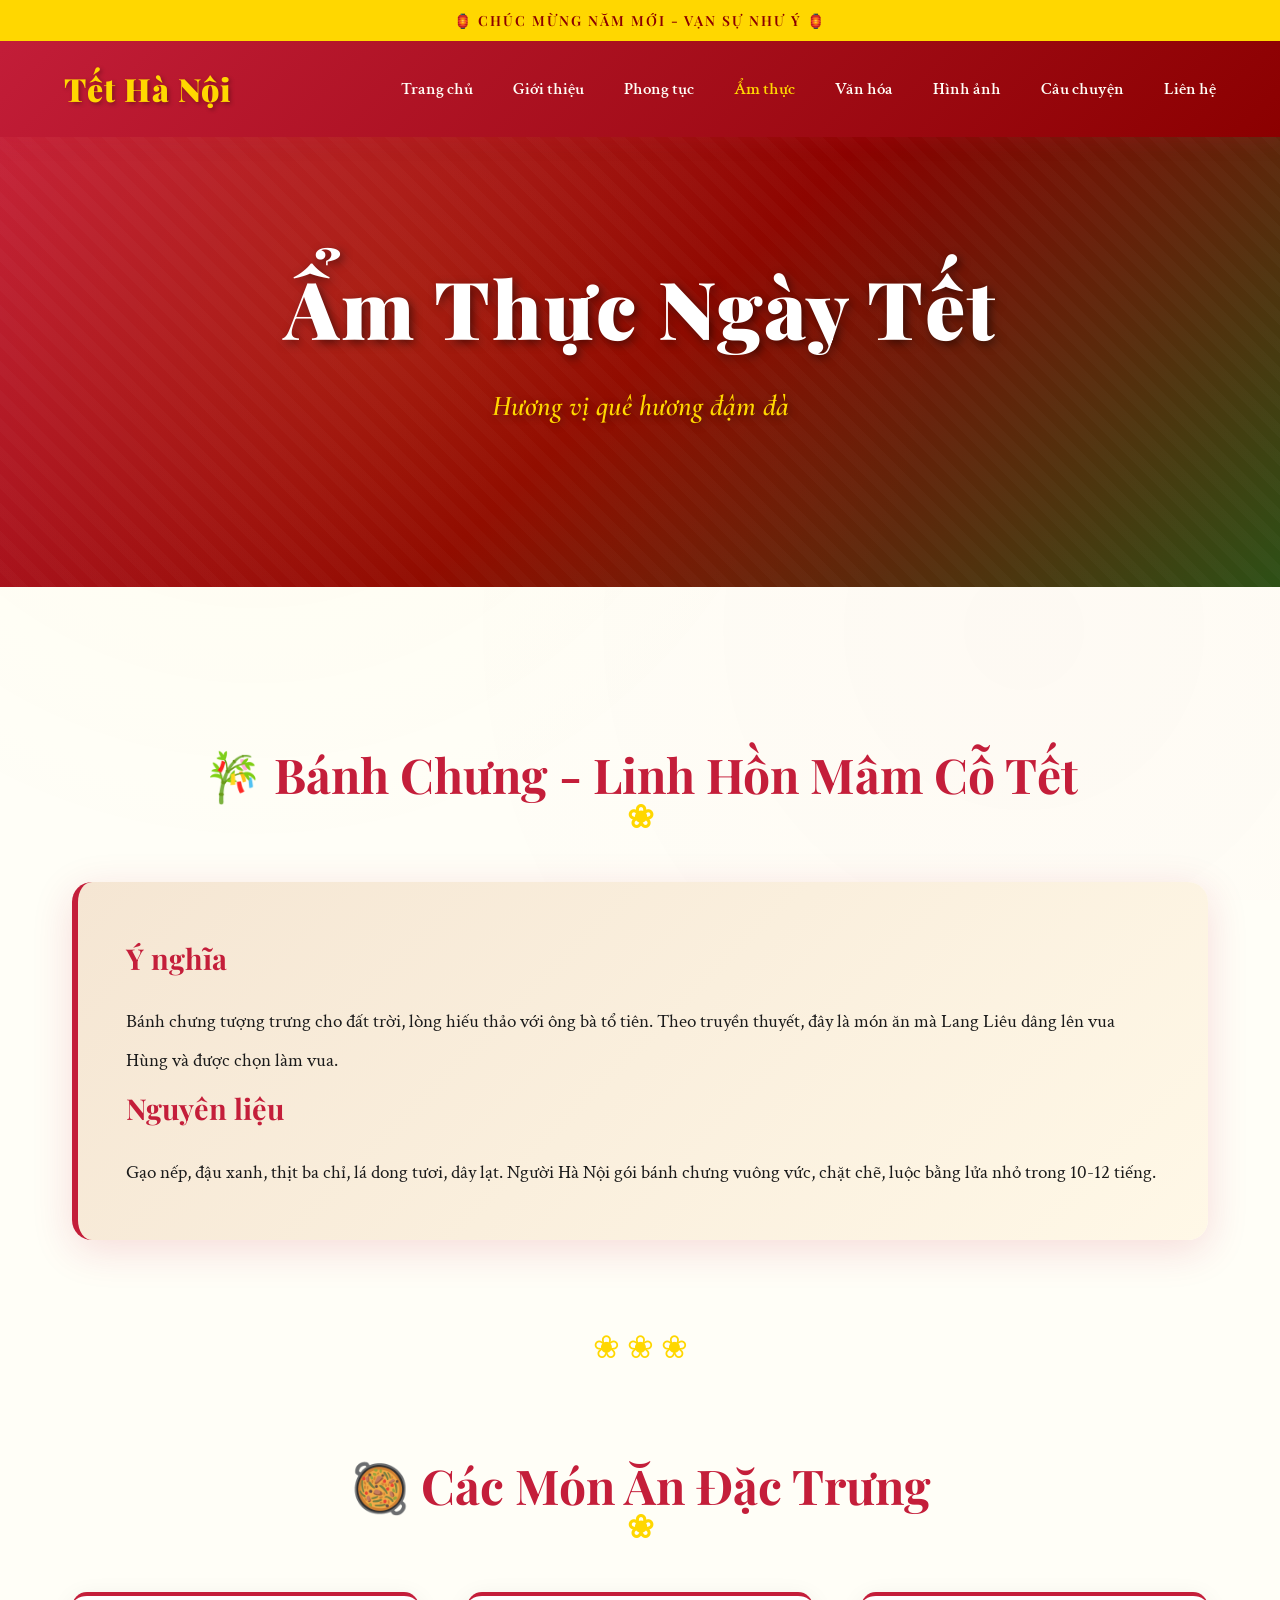
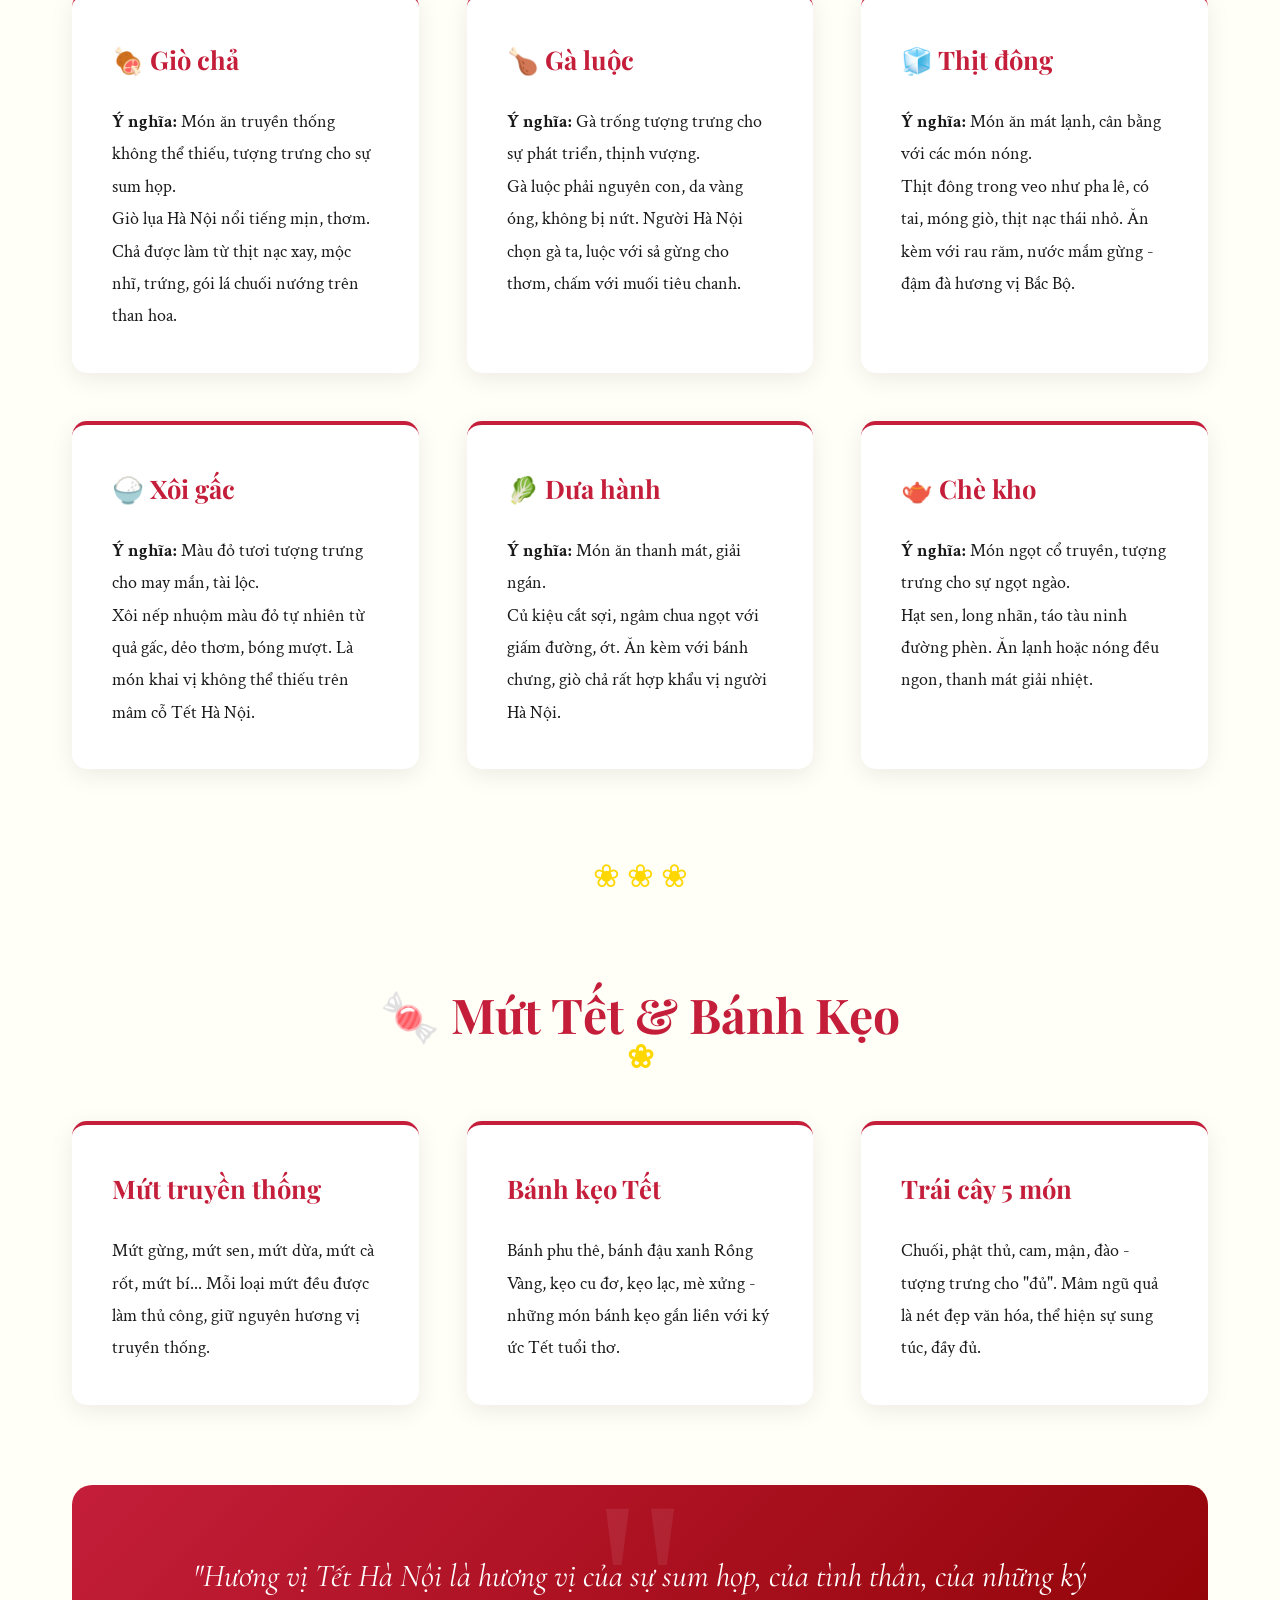
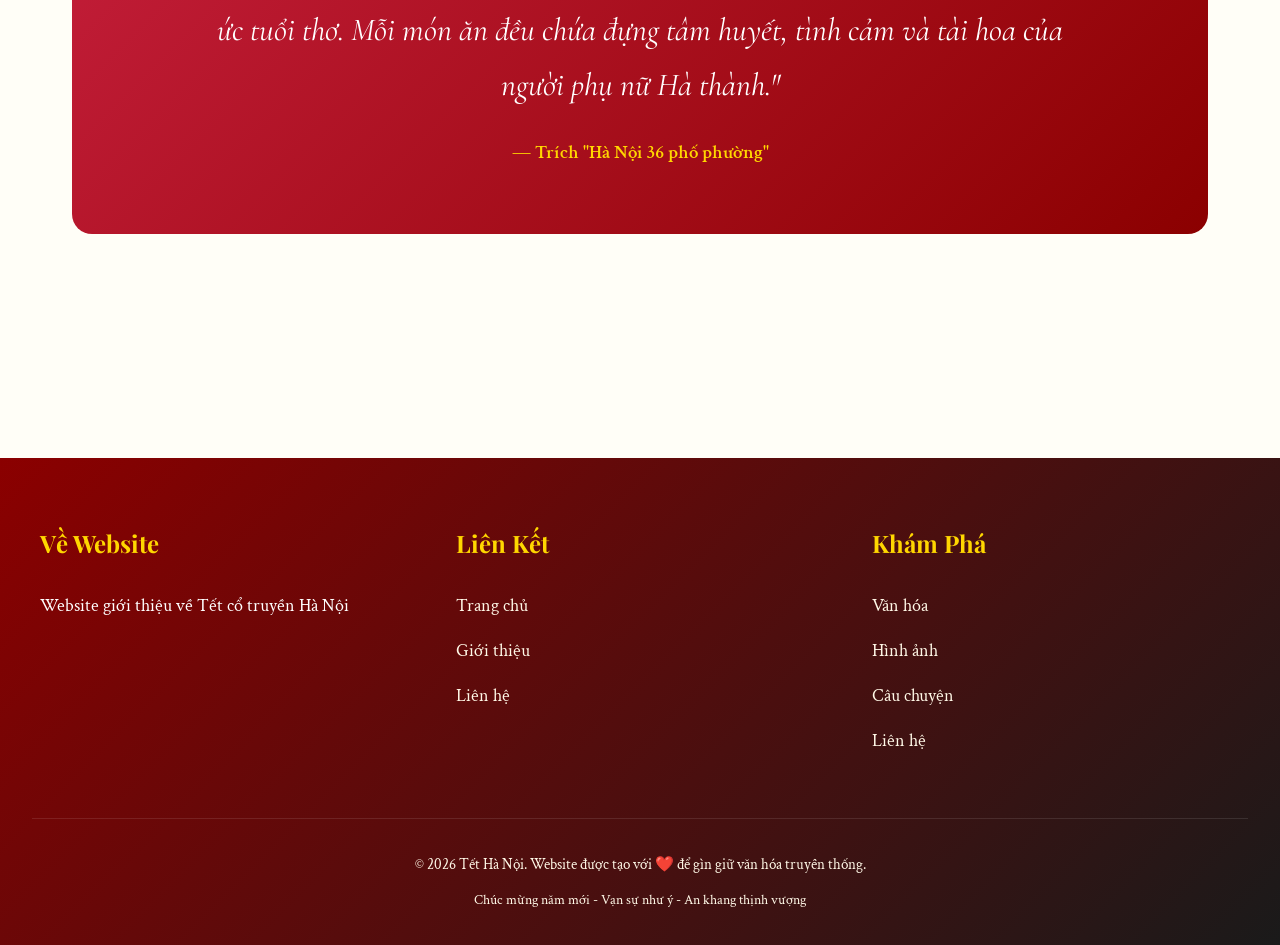
==== am-thuc.html @ 0e4b423e "tet ha noi website" ====
<!doctype html>
<html lang="vi">
  <head>
    <meta charset="UTF-8" />
    <meta name="viewport" content="width=device-width, initial-scale=1.0" />
    <title>Ẩm Thực Ngày Tết - Tết Hà Nội</title>
    <link rel="stylesheet" href="styles.css" />
  </head>
  <body>
    <header>
      <div class="header-top">🏮 CHÚC MỪNG NĂM MỚI - VẠN SỰ NHƯ Ý 🏮</div>
      <nav>
        <a href="index.html" class="logo">Tết Hà Nội</a>
        <ul class="nav-links">
          <li><a href="index.html">Trang chủ</a></li>
          <li><a href="gioi-thieu.html">Giới thiệu</a></li>
          <li><a href="phong-tuc.html">Phong tục</a></li>
          <li><a href="am-thuc.html" class="active">Ẩm thực</a></li>
          <li><a href="van-hoa.html">Văn hóa</a></li>
          <li><a href="hinh-anh.html">Hình ảnh</a></li>
          <li><a href="cau-chuyen.html">Câu chuyện</a></li>
          <li><a href="lien-he.html">Liên hệ</a></li>
        </ul>
      </nav>
    </header>

    <section class="hero-banner" style="height: 50vh">
      <div class="hero-content">
        <h1>Ẩm Thực Ngày Tết</h1>
        <p class="subtitle">Hương vị quê hương đậm đà</p>
      </div>
    </section>

    <main>
      <div class="container">
        <section>
          <h2 class="section-title">🎋 Bánh Chưng - Linh Hồn Mâm Cỗ Tết</h2>
          <div class="intro-content">
            <h3>Ý nghĩa</h3>
            <p>
              Bánh chưng tượng trưng cho đất trời, lòng hiếu thảo với ông bà tổ
              tiên. Theo truyền thuyết, đây là món ăn mà Lang Liêu dâng lên vua
              Hùng và được chọn làm vua.
            </p>
            <h3>Nguyên liệu</h3>
            <p>
              Gạo nếp, đậu xanh, thịt ba chỉ, lá dong tươi, dây lạt. Người Hà
              Nội gói bánh chưng vuông vức, chặt chẽ, luộc bằng lửa nhỏ trong
              10-12 tiếng.
            </p>
          </div>
        </section>

        <div class="decorative-divider">❀ ❀ ❀</div>

        <section>
          <h2 class="section-title">🥘 Các Món Ăn Đặc Trưng</h2>
          <div class="content-grid">
            <div class="content-box">
              <h3>🍖 Giò chả</h3>
              <p>
                <strong>Ý nghĩa:</strong> Món ăn truyền thống không thể thiếu,
                tượng trưng cho sự sum họp.
              </p>
              <p>
                Giò lụa Hà Nội nổi tiếng mịn, thơm. Chả được làm từ thịt nạc
                xay, mộc nhĩ, trứng, gói lá chuối nướng trên than hoa.
              </p>
            </div>

            <div class="content-box">
              <h3>🍗 Gà luộc</h3>
              <p>
                <strong>Ý nghĩa:</strong> Gà trống tượng trưng cho sự phát
                triển, thịnh vượng.
              </p>
              <p>
                Gà luộc phải nguyên con, da vàng óng, không bị nứt. Người Hà Nội
                chọn gà ta, luộc với sả gừng cho thơm, chấm với muối tiêu chanh.
              </p>
            </div>

            <div class="content-box">
              <h3>🧊 Thịt đông</h3>
              <p>
                <strong>Ý nghĩa:</strong> Món ăn mát lạnh, cân bằng với các món
                nóng.
              </p>
              <p>
                Thịt đông trong veo như pha lê, có tai, móng giò, thịt nạc thái
                nhỏ. Ăn kèm với rau răm, nước mắm gừng - đậm đà hương vị Bắc Bộ.
              </p>
            </div>

            <div class="content-box">
              <h3>🍚 Xôi gấc</h3>
              <p>
                <strong>Ý nghĩa:</strong> Màu đỏ tươi tượng trưng cho may mắn,
                tài lộc.
              </p>
              <p>
                Xôi nếp nhuộm màu đỏ tự nhiên từ quả gấc, dẻo thơm, bóng mượt.
                Là món khai vị không thể thiếu trên mâm cỗ Tết Hà Nội.
              </p>
            </div>

            <div class="content-box">
              <h3>🥬 Dưa hành</h3>
              <p><strong>Ý nghĩa:</strong> Món ăn thanh mát, giải ngán.</p>
              <p>
                Củ kiệu cắt sợi, ngâm chua ngọt với giấm đường, ớt. Ăn kèm với
                bánh chưng, giò chả rất hợp khẩu vị người Hà Nội.
              </p>
            </div>

            <div class="content-box">
              <h3>🫖 Chè kho</h3>
              <p>
                <strong>Ý nghĩa:</strong> Món ngọt cổ truyền, tượng trưng cho sự
                ngọt ngào.
              </p>
              <p>
                Hạt sen, long nhãn, táo tàu ninh đường phèn. Ăn lạnh hoặc nóng
                đều ngon, thanh mát giải nhiệt.
              </p>
            </div>
          </div>
        </section>

        <div class="decorative-divider">❀ ❀ ❀</div>

        <section>
          <h2 class="section-title">🍬 Mứt Tết & Bánh Kẹo</h2>
          <div class="content-grid">
            <div class="content-box">
              <h3>Mứt truyền thống</h3>
              <p>
                Mứt gừng, mứt sen, mứt dừa, mứt cà rốt, mứt bí... Mỗi loại mứt
                đều được làm thủ công, giữ nguyên hương vị truyền thống.
              </p>
            </div>

            <div class="content-box">
              <h3>Bánh kẹo Tết</h3>
              <p>
                Bánh phu thê, bánh đậu xanh Rồng Vàng, kẹo cu đơ, kẹo lạc, mè
                xửng - những món bánh kẹo gắn liền với ký ức Tết tuổi thơ.
              </p>
            </div>

            <div class="content-box">
              <h3>Trái cây 5 món</h3>
              <p>
                Chuối, phật thủ, cam, mận, đào - tượng trưng cho "đủ". Mâm ngũ
                quả là nét đẹp văn hóa, thể hiện sự sung túc, đầy đủ.
              </p>
            </div>
          </div>
        </section>

        <section class="quote-section">
          <blockquote>
            "Hương vị Tết Hà Nội là hương vị của sự sum họp, của tình thân, của
            những ký ức tuổi thơ. Mỗi món ăn đều chứa đựng tâm huyết, tình cảm
            và tài hoa của người phụ nữ Hà thành."
          </blockquote>
          <cite>— Trích "Hà Nội 36 phố phường"</cite>
        </section>
      </div>
    </main>

    <footer>
      <div class="footer-content">
        <div class="footer-section">
          <h3>Về Website</h3>
          <p>Website giới thiệu về Tết cổ truyền Hà Nội</p>
        </div>
        <div class="footer-section">
          <h3>Liên Kết</h3>
          <ul>
            <li><a href="index.html">Trang chủ</a></li>
            <li><a href="gioi-thieu.html">Giới thiệu</a></li>
            <li><a href="lien-he.html">Liên hệ</a></li>
          </ul>
        </div>
        <div class="footer-section">
          <h3>Khám Phá</h3>
          <ul>
            <li><a href="van-hoa.html">Văn hóa</a></li>
            <li><a href="hinh-anh.html">Hình ảnh</a></li>
            <li><a href="cau-chuyen.html">Câu chuyện</a></li>
            <li><a href="lien-he.html">Liên hệ</a></li>
          </ul>
        </div>
      </div>

      <div class="footer-bottom">
        <p>
          &copy; 2026 Tết Hà Nội. Website được tạo với ❤️ để gìn giữ văn hóa
          truyền thống.
        </p>
        <p style="margin-top: 0.5rem; font-size: 0.9rem">
          Chúc mừng năm mới - Vạn sự như ý - An khang thịnh vượng
        </p>
      </div>
    </footer>
  </body>
</html>
---- styles.css ----
/* Vietnamese Tet in Hanoi - Traditional meets Modern */
@import url("https://fonts.googleapis.com/css2?family=Playfair+Display:wght@400;600;700;900&family=Crimson+Text:ital,wght@0,400;0,600;1,400&family=Cormorant+Garamond:wght@300;400;600&display=swap");

:root {
  --tet-red: #c41e3a;
  --tet-gold: #ffd700;
  --tet-dark-red: #8b0000;
  --tet-light-red: #ff6b6b;
  --spring-green: #2d5016;
  --bamboo-green: #4a7c59;
  --light-cream: #fff8e7;
  --warm-white: #fffef7;
  --paper-beige: #f5e6d3;
  --ink-black: #1a1a1a;
  --soft-shadow: rgba(196, 30, 58, 0.15);

  --font-display: "Playfair Display", serif;
  --font-body: "Crimson Text", serif;
  --font-elegant: "Cormorant Garamond", serif;
}

* {
  margin: 0;
  padding: 0;
  box-sizing: border-box;
}

body {
  font-family: var(--font-body);
  color: var(--ink-black);
  background: var(--warm-white);
  line-height: 1.8;
  font-size: 18px;
  overflow-x: hidden;
}

body::before {
  content: "";
  position: fixed;
  top: 0;
  left: 0;
  width: 100%;
  height: 100%;
  background:
    radial-gradient(
      circle at 20% 30%,
      rgba(255, 215, 0, 0.03) 0%,
      transparent 50%
    ),
    radial-gradient(
      circle at 80% 70%,
      rgba(196, 30, 58, 0.02) 0%,
      transparent 50%
    );
  pointer-events: none;
  z-index: -1;
}

header {
  background: linear-gradient(
    135deg,
    var(--tet-red) 0%,
    var(--tet-dark-red) 100%
  );
  padding: 0;
  position: sticky;
  top: 0;
  z-index: 1000;
  box-shadow: 0 4px 20px var(--soft-shadow);
}

.header-top {
  background: var(--tet-gold);
  padding: 8px 0;
  text-align: center;
  font-family: var(--font-display);
  font-weight: 600;
  font-size: 14px;
  color: var(--tet-dark-red);
  letter-spacing: 2px;
  text-transform: uppercase;
}

nav {
  display: flex;
  justify-content: space-between;
  align-items: center;
  padding: 1.2rem 5%;
  max-width: 1400px;
  margin: 0 auto;
}

.logo {
  font-family: var(--font-display);
  font-size: 2rem;
  font-weight: 900;
  color: var(--tet-gold);
  text-decoration: none;
  letter-spacing: 1px;
  text-shadow: 2px 2px 4px rgba(0, 0, 0, 0.3);
  transition: transform 0.3s ease;
}

.logo:hover {
  transform: scale(1.05);
}

.nav-links {
  display: flex;
  list-style: none;
  gap: 2.5rem;
}

.nav-links a {
  color: var(--warm-white);
  text-decoration: none;
  font-size: 1.05rem;
  font-weight: 600;
  position: relative;
  transition: color 0.3s ease;
  font-family: var(--font-body);
}

.nav-links a::after {
  content: "";
  position: absolute;
  bottom: -5px;
  left: 0;
  width: 0;
  height: 2px;
  background: var(--tet-gold);
  transition: width 0.3s ease;
}

.nav-links a:hover {
  color: var(--tet-gold);
}

.nav-links a:hover::after {
  width: 100%;
}

.nav-links a.active {
  color: var(--tet-gold);
}

.hero-banner {
  position: relative;
  height: 85vh;
  display: flex;
  align-items: center;
  justify-content: center;
  background: linear-gradient(
    135deg,
    var(--tet-red) 0%,
    var(--tet-dark-red) 50%,
    var(--spring-green) 100%
  );
  overflow: hidden;
}

.hero-banner::before {
  content: "";
  position: absolute;
  top: 0;
  left: 0;
  right: 0;
  bottom: 0;
  background:
    repeating-linear-gradient(
      45deg,
      transparent,
      transparent 10px,
      rgba(255, 255, 255, 0.02) 10px,
      rgba(255, 255, 255, 0.02) 20px
    ),
    radial-gradient(
      circle at 30% 40%,
      rgba(255, 215, 0, 0.1) 0%,
      transparent 60%
    );
  animation: shimmer 20s ease-in-out infinite;
}

@keyframes shimmer {
  0%,
  100% {
    opacity: 0.5;
  }
  50% {
    opacity: 0.8;
  }
}

.hero-content {
  text-align: center;
  color: white;
  z-index: 1;
  max-width: 900px;
  padding: 3rem;
  animation: fadeInUp 1.2s ease-out;
}

@keyframes fadeInUp {
  from {
    opacity: 0;
    transform: translateY(40px);
  }
  to {
    opacity: 1;
    transform: translateY(0);
  }
}

.hero-content h1 {
  font-family: var(--font-display);
  font-size: 5rem;
  font-weight: 900;
  margin-bottom: 1.5rem;
  text-shadow: 3px 3px 10px rgba(0, 0, 0, 0.5);
  letter-spacing: 2px;
  line-height: 1.2;
}

.hero-content .subtitle {
  font-size: 1.8rem;
  font-family: var(--font-elegant);
  margin-bottom: 2rem;
  color: var(--tet-gold);
  font-weight: 600;
  font-style: italic;
  text-shadow: 2px 2px 8px rgba(0, 0, 0, 0.4);
}

.hero-content p {
  font-size: 1.3rem;
  line-height: 1.9;
  margin-bottom: 2.5rem;
  color: var(--light-cream);
}

.cta-button {
  display: inline-block;
  padding: 1rem 3rem;
  background: var(--tet-gold);
  color: var(--tet-dark-red);
  text-decoration: none;
  font-weight: 700;
  font-size: 1.1rem;
  border-radius: 50px;
  transition: all 0.3s ease;
  box-shadow: 0 6px 20px rgba(0, 0, 0, 0.3);
  font-family: var(--font-display);
  letter-spacing: 1px;
}

.cta-button:hover {
  background: var(--warm-white);
  transform: translateY(-3px);
  box-shadow: 0 10px 30px rgba(0, 0, 0, 0.4);
}

.container {
  max-width: 1200px;
  margin: 0 auto;
  padding: 4rem 2rem;
}

section {
  margin-bottom: 5rem;
}

.section-title {
  font-family: var(--font-display);
  font-size: 3rem;
  font-weight: 700;
  color: var(--tet-red);
  text-align: center;
  margin-bottom: 3rem;
  position: relative;
  padding-bottom: 1rem;
}

.section-title::after {
  content: "❀";
  position: absolute;
  bottom: -10px;
  left: 50%;
  transform: translateX(-50%);
  font-size: 2rem;
  color: var(--tet-gold);
}

.intro-content {
  background: linear-gradient(
    135deg,
    var(--paper-beige) 0%,
    var(--light-cream) 100%
  );
  padding: 3rem;
  border-radius: 20px;
  box-shadow: 0 10px 40px var(--soft-shadow);
  border-left: 6px solid var(--tet-red);
  line-height: 2;
  font-size: 1.2rem;
}

.intro-content h3 {
  font-family: var(--font-display);
  font-size: 1.8rem;
  color: var(--tet-red);
  margin-bottom: 1rem;
}

.featured-grid {
  display: grid;
  grid-template-columns: repeat(auto-fit, minmax(320px, 1fr));
  gap: 2.5rem;
  margin-top: 3rem;
}

.feature-card {
  background: white;
  border-radius: 15px;
  overflow: hidden;
  box-shadow: 0 8px 30px rgba(0, 0, 0, 0.1);
  transition: all 0.4s ease;
  border: 2px solid transparent;
  position: relative;
}
.feature-img {
  width: 100%;
  height: 280px;
  object-fit: cover;
  display: block;
}

.feature-card::before {
  content: "";
  position: absolute;
  top: 0;
  left: 0;
  right: 0;
  height: 4px;
  background: linear-gradient(
    90deg,
    var(--tet-red),
    var(--tet-gold),
    var(--bamboo-green)
  );
  transform: scaleX(0);
  transition: transform 0.4s ease;
}

.feature-card:hover::before {
  transform: scaleX(1);
}

.feature-card:hover {
  transform: translateY(-10px);
  box-shadow: 0 15px 50px rgba(196, 30, 58, 0.2);
  border-color: var(--tet-gold);
}

.feature-image {
  width: 100%;
  height: 250px;
  background: linear-gradient(135deg, var(--tet-light-red), var(--tet-red));
  display: flex;
  align-items: center;
  justify-content: center;
  font-size: 4rem;
  position: relative;
  overflow: hidden;
}

.feature-image::after {
  content: "";
  position: absolute;
  top: 0;
  left: 0;
  right: 0;
  bottom: 0;
  background: repeating-linear-gradient(
    45deg,
    transparent,
    transparent 20px,
    rgba(255, 255, 255, 0.05) 20px,
    rgba(255, 255, 255, 0.05) 40px
  );
}

.feature-content {
  padding: 2rem;
}

.feature-content h3 {
  font-family: var(--font-display);
  font-size: 1.6rem;
  color: var(--tet-red);
  margin-bottom: 1rem;
}

.feature-content p {
  color: #555;
  line-height: 1.8;
  margin-bottom: 1.5rem;
}

.read-more {
  display: inline-block;
  color: var(--tet-red);
  text-decoration: none;
  font-weight: 600;
  font-size: 1.05rem;
  transition: all 0.3s ease;
  position: relative;
  padding-right: 25px;
}

.read-more::after {
  content: "→";
  position: absolute;
  right: 0;
  transition: right 0.3s ease;
}

.read-more:hover {
  color: var(--tet-dark-red);
}

.read-more:hover::after {
  right: -5px;
}

.photo-gallery {
  display: grid;
  grid-template-columns: repeat(auto-fit, minmax(280px, 1fr));
  gap: 2rem;
  margin-top: 3rem;
}

.gallery-item {
  position: relative;
  overflow: hidden;
  border-radius: 12px;
  box-shadow: 0 6px 25px rgba(0, 0, 0, 0.15);
  aspect-ratio: 4/3;
  background: linear-gradient(135deg, var(--tet-red), var(--spring-green));
  display: flex;
  align-items: center;
  justify-content: center;
  transition: transform 0.4s ease;
}
.image-box {
  width: 500px;
  height: 400px;
}

.image-box img {
  width: 100%;
  height: 100%;
  object-fit: cover;
}

.gallery-item:hover {
  transform: scale(1.05);
}

.gallery-item::before {
  content: attr(data-caption);
  position: absolute;
  bottom: 0;
  left: 0;
  right: 0;
  background: linear-gradient(to top, rgba(0, 0, 0, 0.8), transparent);
  color: white;
  padding: 2rem 1.5rem 1rem;
  font-size: 1.1rem;
  font-weight: 600;
  transform: translateY(100%);
  transition: transform 0.4s ease;
}

.gallery-item:hover::before {
  transform: translateY(0);
}

.gallery-placeholder {
  font-size: 3rem;
  color: white;
  opacity: 0.9;
}

.quote-section {
  background: linear-gradient(135deg, var(--tet-red), var(--tet-dark-red));
  color: white;
  padding: 4rem 2rem;
  text-align: center;
  border-radius: 20px;
  margin: 5rem 0;
  position: relative;
  overflow: hidden;
}

.quote-section::before {
  content: '"';
  position: absolute;
  top: -20px;
  left: 50%;
  transform: translateX(-50%);
  font-size: 15rem;
  color: rgba(255, 255, 255, 0.08);
  font-family: Georgia, serif;
  line-height: 1;
}

.quote-section blockquote {
  font-family: var(--font-elegant);
  font-size: 2rem;
  font-style: italic;
  line-height: 1.7;
  max-width: 900px;
  margin: 0 auto 1.5rem;
  position: relative;
  z-index: 1;
  font-weight: 400;
}

.quote-section cite {
  display: block;
  font-size: 1.2rem;
  color: var(--tet-gold);
  font-style: normal;
  font-weight: 600;
  margin-top: 1rem;
}

.custom-list {
  list-style: none;
  padding-left: 0;
}

.custom-list li {
  padding: 1rem 0;
  padding-left: 2.5rem;
  position: relative;
  line-height: 1.8;
  font-size: 1.1rem;
}

.custom-list li::before {
  content: "🏮";
  position: absolute;
  left: 0;
  font-size: 1.3rem;
}

.content-grid {
  display: grid;
  grid-template-columns: repeat(auto-fit, minmax(300px, 1fr));
  gap: 3rem;
  margin-top: 3rem;
}

.content-box {
  background: white;
  padding: 2.5rem;
  border-radius: 15px;
  box-shadow: 0 6px 25px rgba(0, 0, 0, 0.08);
  border-top: 4px solid var(--tet-red);
  transition: all 0.3s ease;
}

.content-box:hover {
  transform: translateY(-5px);
  box-shadow: 0 12px 40px rgba(196, 30, 58, 0.15);
}

.content-box h3 {
  font-family: var(--font-display);
  font-size: 1.6rem;
  color: var(--tet-red);
  margin-bottom: 1.5rem;
}

.contact-form {
  max-width: 700px;
  margin: 0 auto;
  background: white;
  padding: 3rem;
  border-radius: 15px;
  box-shadow: 0 10px 40px rgba(0, 0, 0, 0.1);
}

.form-group {
  margin-bottom: 2rem;
}

.form-group label {
  display: block;
  font-weight: 600;
  margin-bottom: 0.5rem;
  color: var(--tet-red);
  font-size: 1.1rem;
}

.form-group input,
.form-group textarea {
  width: 100%;
  padding: 1rem;
  border: 2px solid #ddd;
  border-radius: 8px;
  font-family: var(--font-body);
  font-size: 1rem;
  transition: border-color 0.3s ease;
}

.form-group input:focus,
.form-group textarea:focus {
  outline: none;
  border-color: var(--tet-red);
}

.form-group textarea {
  resize: vertical;
  min-height: 150px;
}

.submit-button {
  background: var(--tet-red);
  color: white;
  padding: 1rem 3rem;
  border: none;
  border-radius: 50px;
  font-size: 1.1rem;
  font-weight: 700;
  cursor: pointer;
  transition: all 0.3s ease;
  font-family: var(--font-display);
  width: 100%;
}

.submit-button:hover {
  background: var(--tet-dark-red);
  transform: translateY(-2px);
  box-shadow: 0 8px 25px rgba(196, 30, 58, 0.3);
}

.map-container {
  margin: 3rem 0;
  border-radius: 15px;
  overflow: hidden;
  box-shadow: 0 8px 30px rgba(0, 0, 0, 0.15);
  height: 450px;
}

.map-container iframe {
  width: 100%;
  height: 100%;
  border: none;
}

/* Footer */
footer {
  background: linear-gradient(
    135deg,
    var(--tet-dark-red) 0%,
    var(--ink-black) 100%
  );
  color: white;
  padding: 4rem 2rem 2rem;
  margin-top: 5rem;
}

.footer-content {
  max-width: 1200px;
  margin: 0 auto;
  display: grid;
  grid-template-columns: repeat(auto-fit, minmax(250px, 1fr));
  gap: 3rem;
  margin-bottom: 3rem;
}

.footer-section h3 {
  font-family: var(--font-display);
  font-size: 1.5rem;
  margin-bottom: 1.5rem;
  color: var(--tet-gold);
}

.footer-section ul {
  list-style: none;
}

.footer-section ul li {
  margin-bottom: 0.8rem;
}

.footer-section a {
  color: var(--light-cream);
  text-decoration: none;
  transition: color 0.3s ease;
}

.footer-section a:hover {
  color: var(--tet-gold);
}

.footer-bottom {
  text-align: center;
  padding-top: 2rem;
  border-top: 1px solid rgba(255, 255, 255, 0.1);
  color: var(--light-cream);
  font-size: 0.95rem;
}

@media (max-width: 768px) {
  .nav-links {
    flex-direction: column;
    gap: 1rem;
  }

  nav {
    flex-direction: column;
    text-align: center;
  }

  .hero-content h1 {
    font-size: 3rem;
  }

  .hero-content .subtitle {
    font-size: 1.3rem;
  }

  .section-title {
    font-size: 2.2rem;
  }

  .featured-grid,
  .content-grid {
    grid-template-columns: 1fr;
  }

  .quote-section blockquote {
    font-size: 1.5rem;
  }
}

.decorative-divider {
  text-align: center;
  margin: 4rem 0;
  font-size: 2rem;
  color: var(--tet-gold);
}

.feature-card:nth-child(1) {
  animation: fadeInUp 0.6s ease-out;
}
.feature-card:nth-child(2) {
  animation: fadeInUp 0.8s ease-out;
}
.feature-card:nth-child(3) {
  animation: fadeInUp 1s ease-out;
}

.gallery-item:nth-child(1) {
  animation: fadeInUp 0.5s ease-out;
}
.gallery-item:nth-child(2) {
  animation: fadeInUp 0.7s ease-out;
}
.gallery-item:nth-child(3) {
  animation: fadeInUp 0.9s ease-out;
}
.gallery-item:nth-child(4) {
  animation: fadeInUp 1.1s ease-out;
}
.gallery-item:nth-child(5) {
  animation: fadeInUp 1.3s ease-out;
}
.gallery-item:nth-child(6) {
  animation: fadeInUp 1.5s ease-out;
}
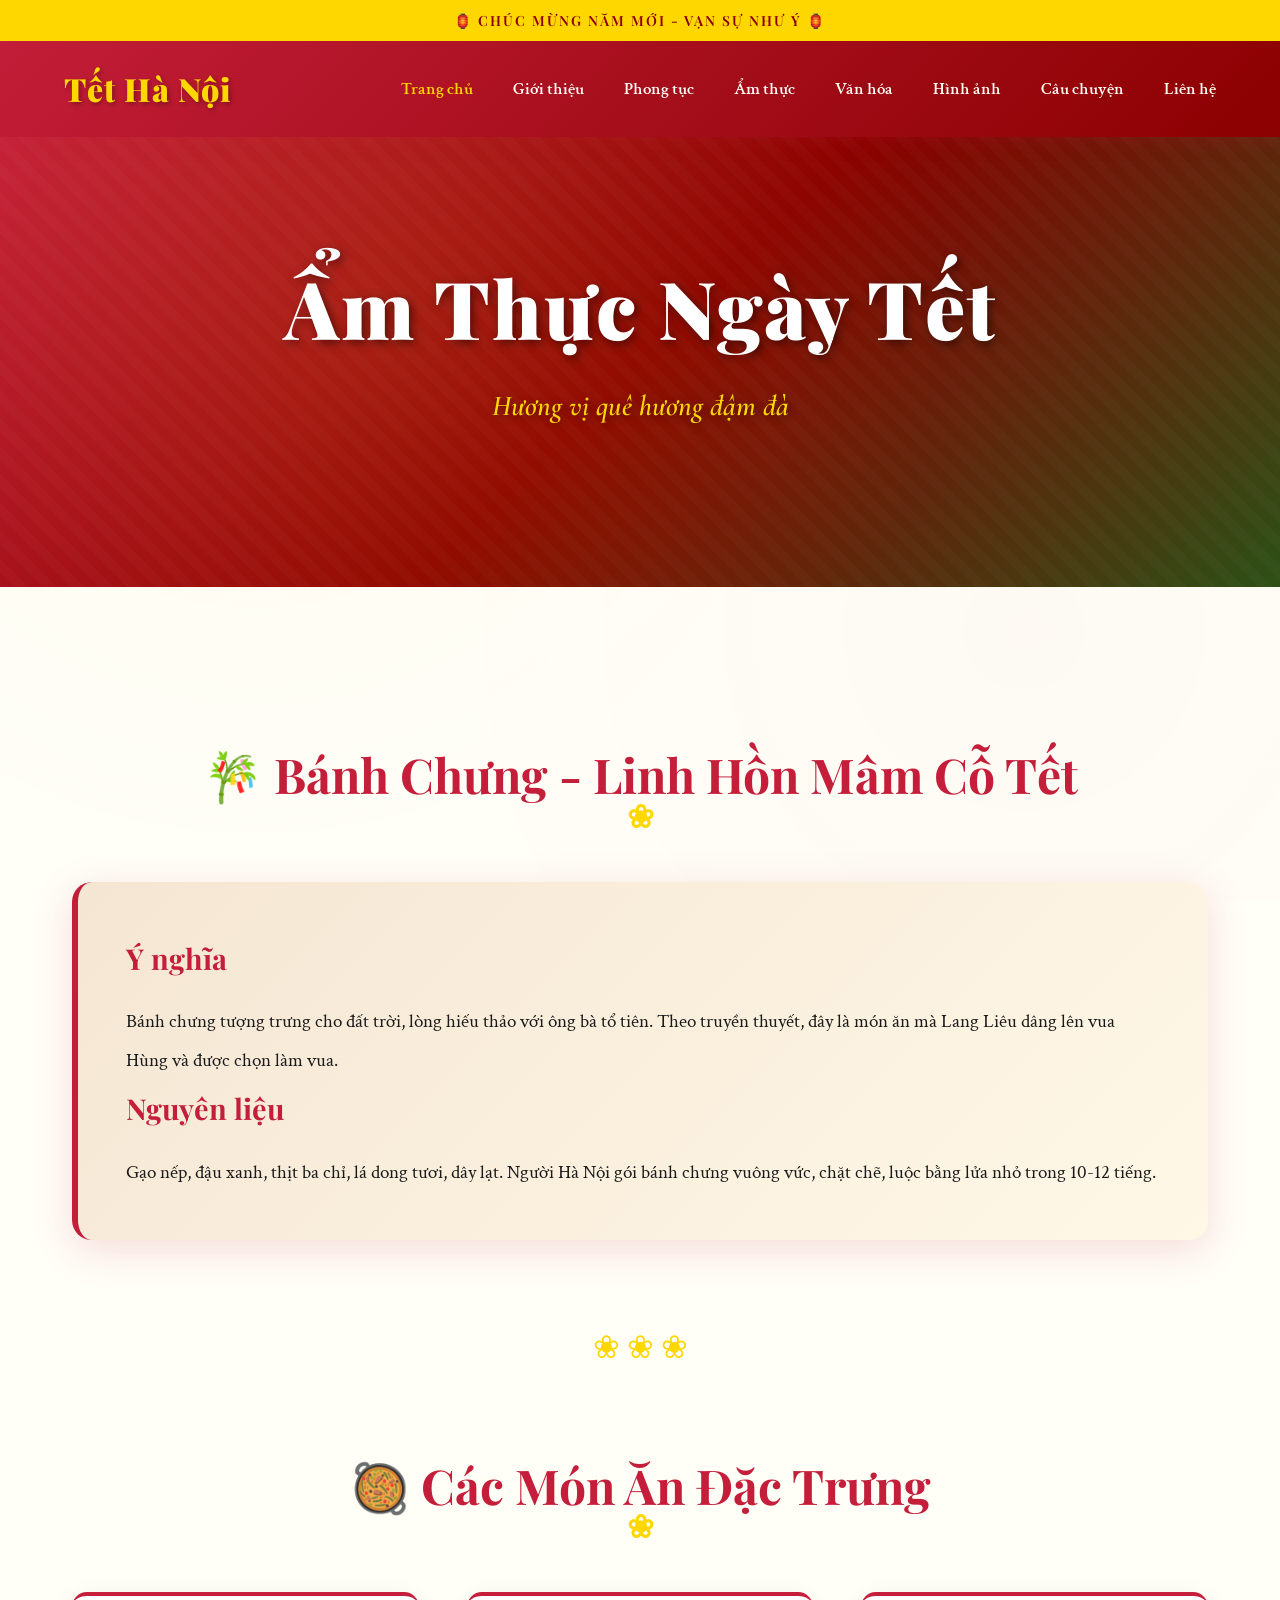
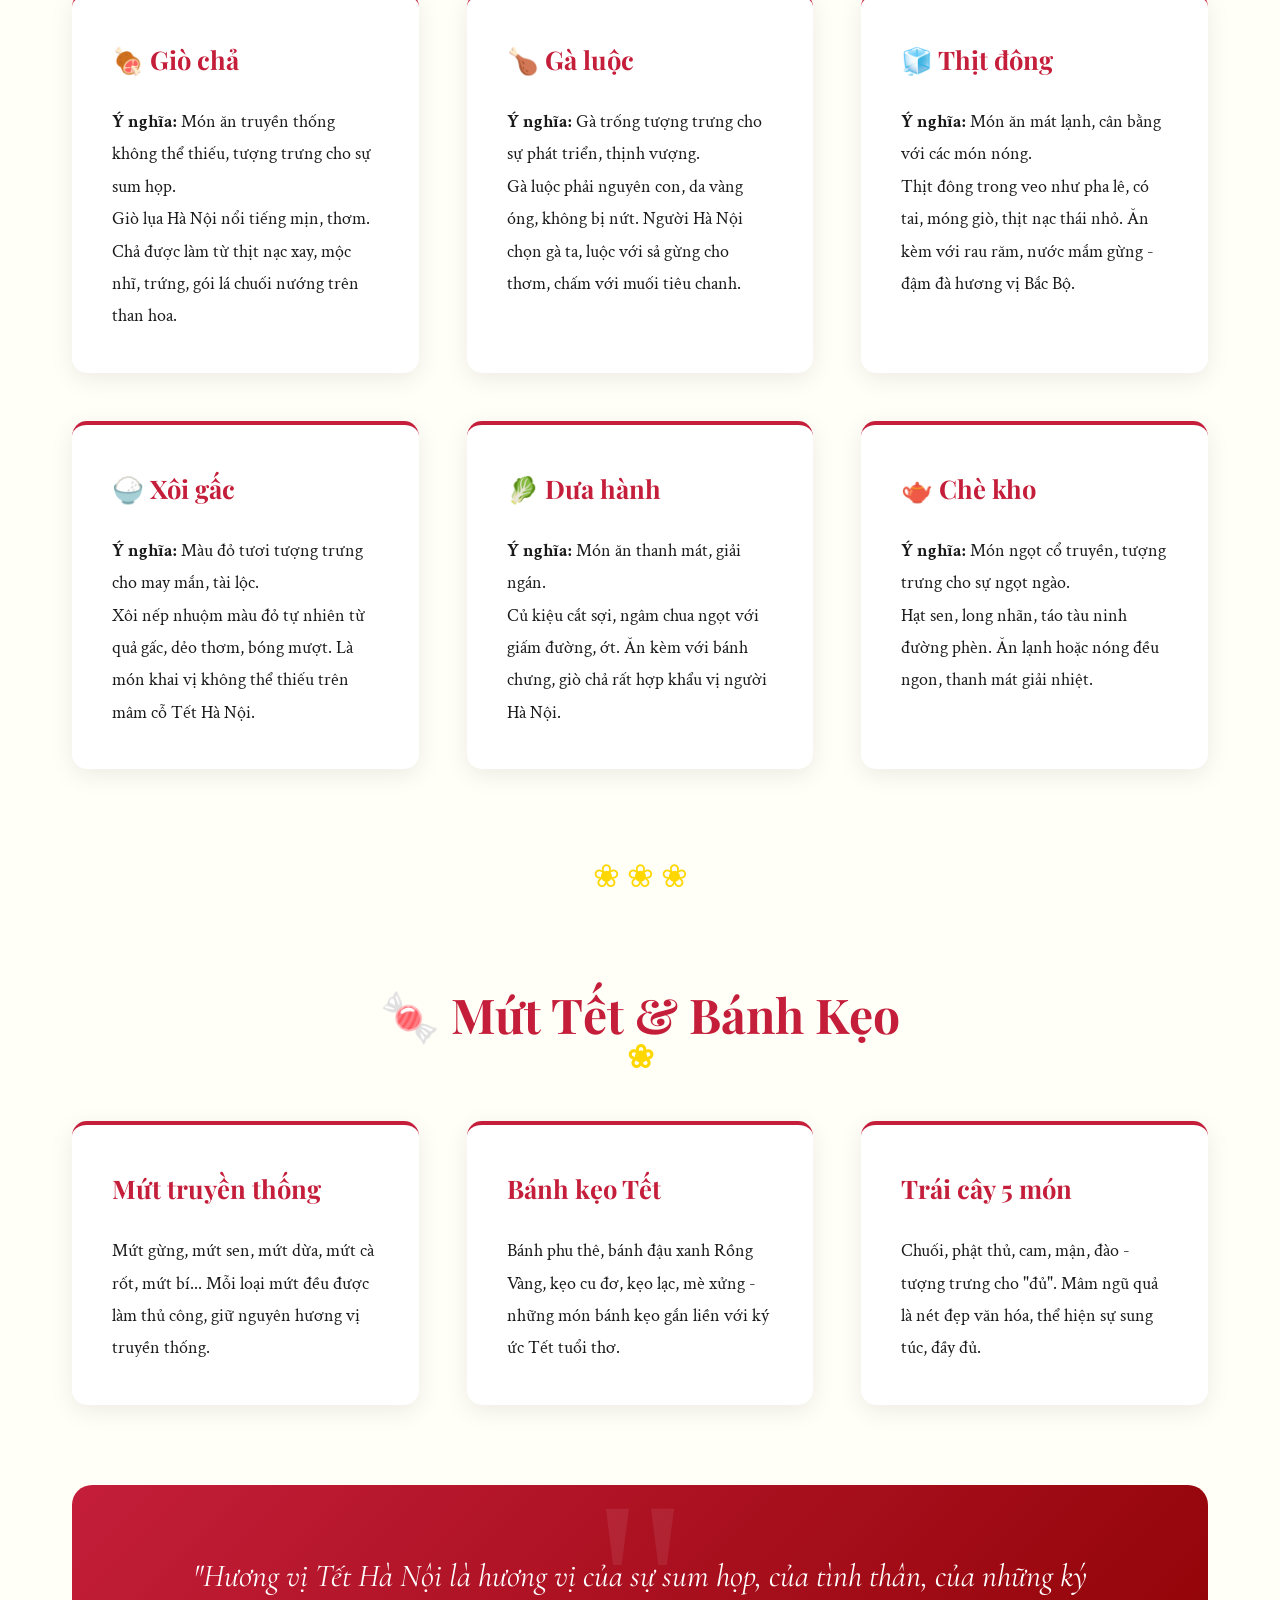
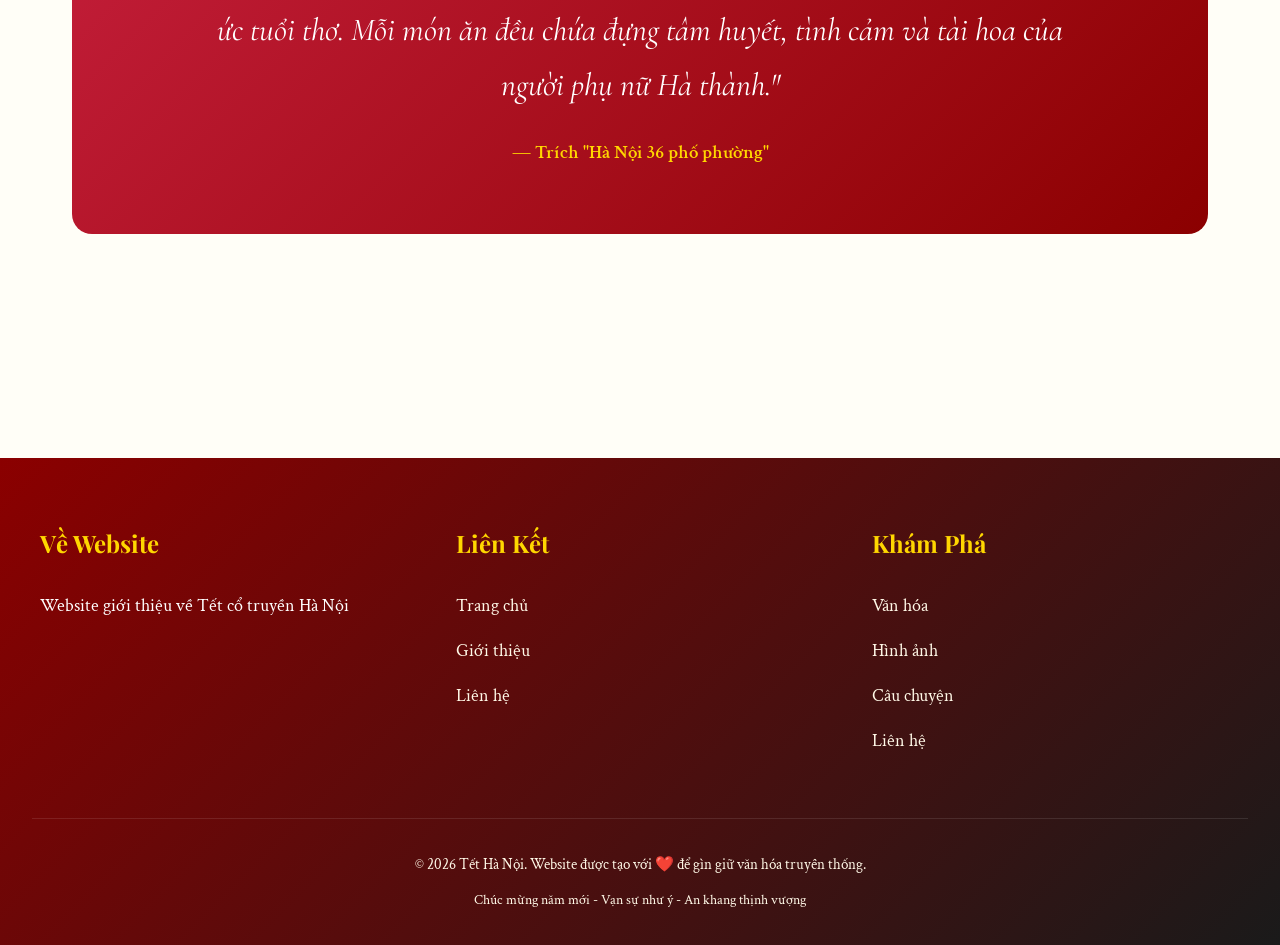
==== commit 4a3dde7f: "update navbar 2nd" ====
--- a/am-thuc.html
+++ b/am-thuc.html
@@ -9,13 +9,18 @@
   <body>
     <header>
       <div class="header-top">🏮 CHÚC MỪNG NĂM MỚI - VẠN SỰ NHƯ Ý 🏮</div>
-      <nav>
+
+      <nav class="navbar">
         <a href="index.html" class="logo">Tết Hà Nội</a>
-        <ul class="nav-links">
-          <li><a href="index.html">Trang chủ</a></li>
+
+        <!-- nút menu mobile -->
+        <button class="menu-toggle" onclick="toggleMenu()">☰</button>
+
+        <ul class="nav-links" id="navLinks">
+          <li><a href="index.html" class="active">Trang chủ</a></li>
           <li><a href="gioi-thieu.html">Giới thiệu</a></li>
           <li><a href="phong-tuc.html">Phong tục</a></li>
-          <li><a href="am-thuc.html" class="active">Ẩm thực</a></li>
+          <li><a href="am-thuc.html">Ẩm thực</a></li>
           <li><a href="van-hoa.html">Văn hóa</a></li>
           <li><a href="hinh-anh.html">Hình ảnh</a></li>
           <li><a href="cau-chuyen.html">Câu chuyện</a></li>
@@ -204,5 +209,19 @@
         </p>
       </div>
     </footer>
+    <script>
+      const menuBtn = document.querySelector(".menu-toggle");
+      const navLinks = document.getElementById("navLinks");
+
+      menuBtn.addEventListener("click", () => {
+        navLinks.classList.toggle("show");
+      });
+
+      document.querySelectorAll(".nav-links a").forEach((link) => {
+        link.addEventListener("click", () => {
+          navLinks.classList.remove("show");
+        });
+      });
+    </script>
   </body>
 </html>
--- a/styles.css
+++ b/styles.css
@@ -783,3 +783,42 @@
 .gallery-item:nth-child(6) {
   animation: fadeInUp 1.5s ease-out;
 }
+.menu-toggle {
+  display: none;
+  font-size: 2rem;
+  background: none;
+  border: none;
+  color: var(--tet-gold);
+  cursor: pointer;
+}
+
+@media (max-width: 768px) {
+  .navbar {
+    position: relative;
+    flex-direction: row;
+    justify-content: space-between;
+    align-items: center;
+  }
+
+  .menu-toggle {
+    display: block;
+  }
+
+  .nav-links {
+    position: absolute;
+    top: 100%;
+    left: 0;
+    right: 0;
+    background: linear-gradient(135deg, var(--tet-dark-red), var(--tet-red));
+    flex-direction: column;
+    align-items: center;
+    gap: 1.2rem;
+    padding: 1.5rem 0;
+    display: none;
+    z-index: 999;
+  }
+
+  .nav-links.show {
+    display: flex;
+  }
+}
